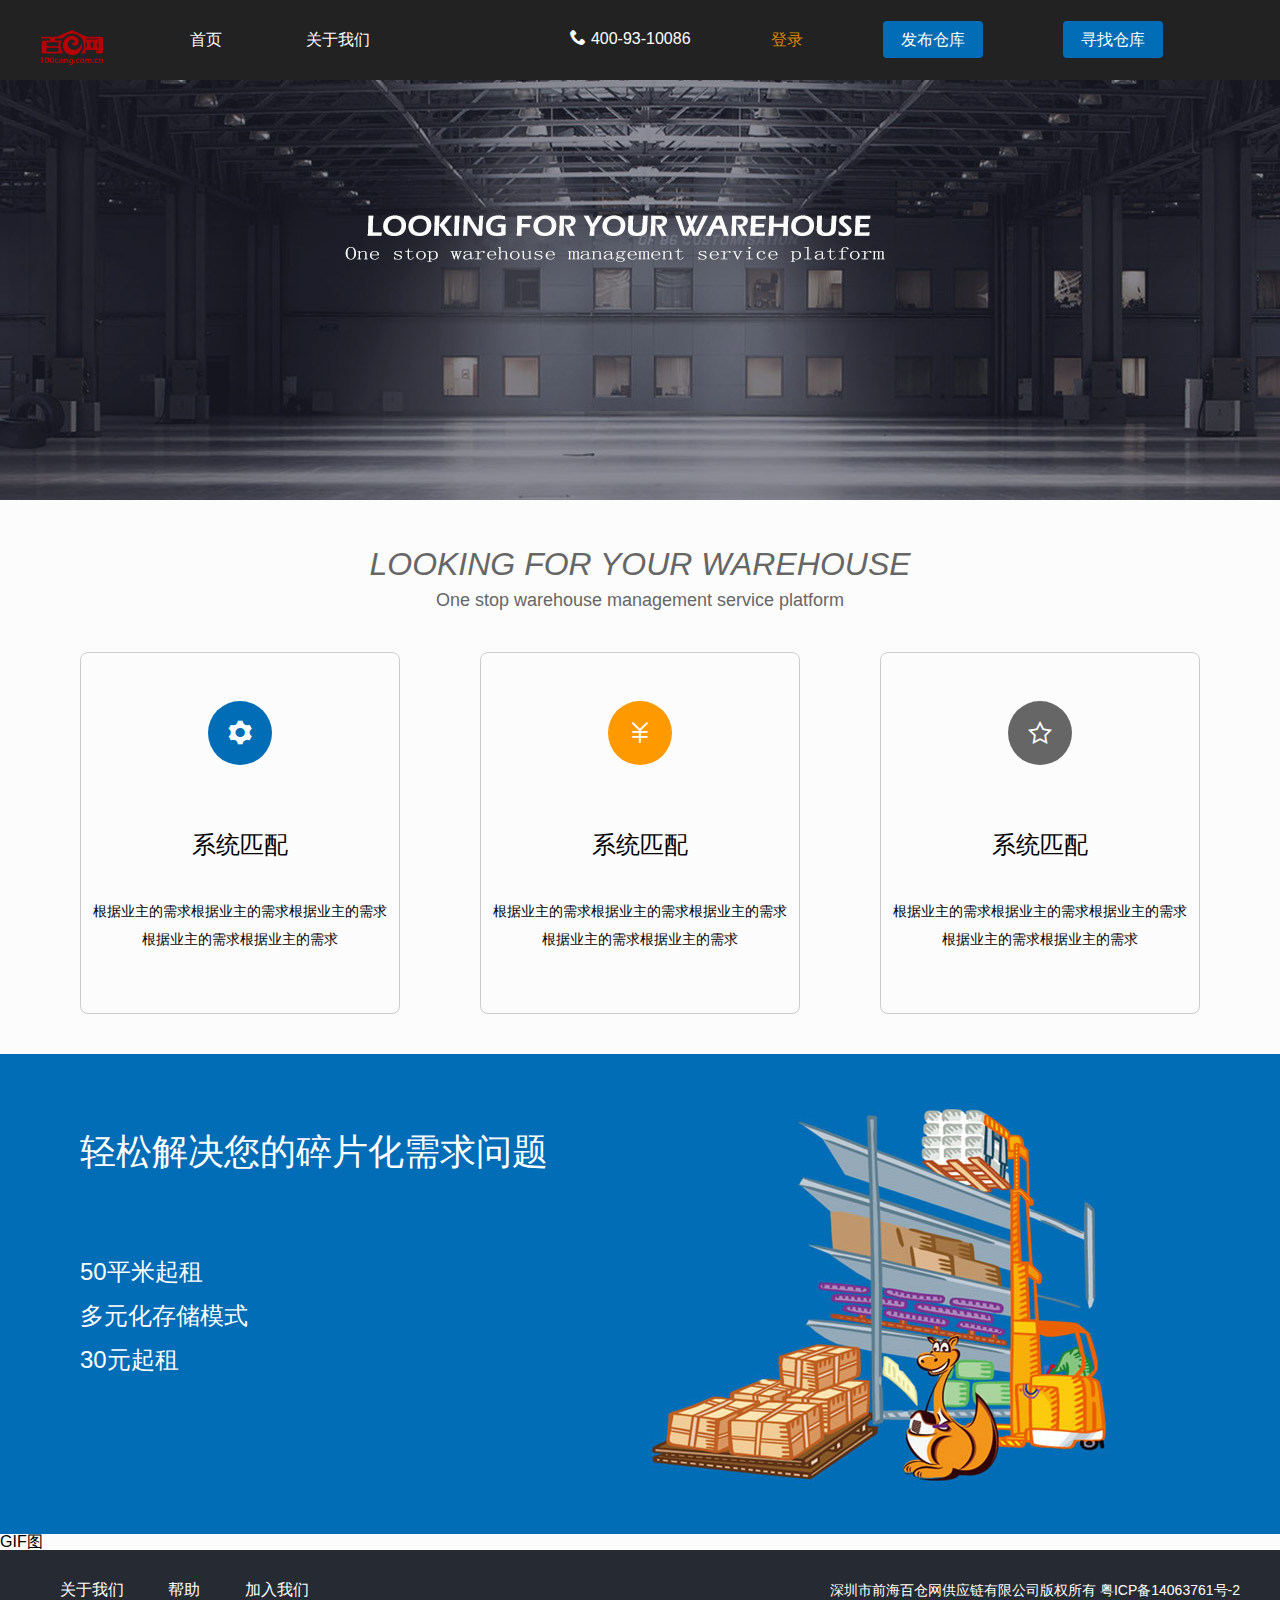
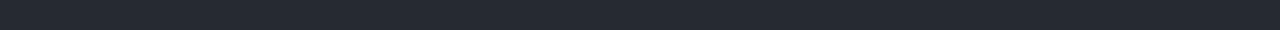
==== html/index.html @ 9ac4fe08 "first commit" ====
<!DOCTYPE html>
<html lang="en">
<head>
    <meta charset="UTF-8">
    <title>Title</title>
    <link rel="stylesheet"  href="../css/reset.css">
    <link rel="stylesheet" href="../css/style.css">
    <link rel="stylesheet" href="../css/font.css">
</head>
<body>
    <div class="header height80 clearfix">
        <div class="headerBox">
            <div class="header_logo fl">
                <a href="index.html">
                    <img src="../images/logo.png">
                </a>
            </div>
            <div class="header_nav fl">
                <a class="header_nav_index" href="index.html">首页</a>
                <a class="header_nav_about" href="about.html">关于我们</a>
            </div>
            <div class="header_phone fl">
                <i class="icon-phone"></i>
                <span>400-93-10086</span>
            </div>
            <div class="header_login fl">
                <a class="header_loginBtn" href="#">登录</a>
            </div>
            <div class="header_publish fl">
                <a class="header_publishBtn" href="#">发布仓库</a>
            </div>
            <div class="header_search fl">
                <a class="header_searchBtn" href="search.html">寻找仓库</a>
            </div>
        </div>
    </div>

    <div class="banner">banner</div>

    <div class="looking">
        <p class="looking_big">LOOKING FOR YOUR WAREHOUSE</p>
        <P class="looking_small">One stop warehouse management service platform</P>
    </div>

    <div class="three_special clearfix">
        <ul class="threeUl">
            <li class="threeLi fl">
                <p class="three_icon three_icon_cog">
                    <i class="icon-cog"></i>
                </p>
                <p class="three_title">系统匹配</p>
                <p class="three_detail">根据业主的需求根据业主的需求根据业主的需求根据业主的需求根据业主的需求</p>
            </li>
            <li class="threeLi fl">
                <p class="three_icon three_icon-money">
                    <i class="icon-money"></i>
                </p>
                <p class="three_title">系统匹配</p>
                <p class="three_detail">根据业主的需求根据业主的需求根据业主的需求根据业主的需求根据业主的需求</p>
            </li>
            <li class="threeLi fl">
                <p class="three_icon three_icon_star-empty">
                    <i class="icon-star-empty"></i>
                </p>
                <p class="three_title">系统匹配</p>
                <p class="three_detail">根据业主的需求根据业主的需求根据业主的需求根据业主的需求根据业主的需求</p>
            </li>
        </ul>
    </div>

    <div class="solve clearfix">
        <div class="solveBox">
            <div class="solveText fl">
                <p class="solveBox_big">轻松解决您的碎片化需求问题</p>
                <p class="solveBox_small">50平米起租</p>
                <p class="solveBox_small">多元化存储模式</p>
                <p class="solveBox_small">30元起租</p>
            </div>
            <div class="solveImg fr">
                <img src="../images/slove.jpg">
            </div>
        </div>

    </div>

    <div class="connect">GIF图</div>

    <div class="footer">
        <div class="footerBox">
            <a class="footerBox_about" href="#">关于我们</a>
            <a class="footerBox_help" href="#">帮助</a>
            <a class="footerBox_join" href="#">加入我们</a>
            <p class="footer_copyRight fr">深圳市前海百仓网供应链有限公司版权所有&nbsp;粤ICP备14063761号-2</p>
        </div>
    </div>
    <script type="text/javascript" src="../js/require.js" data-main="../js/main"></script>
</body>
</html>
---- css/style.css ----
/*  header样式  */
.header{background:#222222; font-size:16px; color:#fff;}
.headerBox{width:1200px; overflow:hidden; margin:0 auto;}
.header div a,.header div{ line-height:80px;}
.header_nav_index,.header_nav_about{ padding:0 40px;color:#fff;}
div.header_phone{ margin-top:27px; margin-left: 160px; height:24px; line-height:24px;color:#fff;}
.header_login{ margin-left: 80px;}
.header_loginBtn{color:#da8407;}
.header_publish{ margin: 0 80px;}
.header_publishBtn,.header_searchBtn{ padding:10px 18px; background: #006db6; border-radius:4px;color:#fff;}


/*footer*/
.footer{background: #262a32;}
.footerBox{width:1200px; overflow: hidden; margin: 0 auto;height:80px;line-height:80px;}
.footerBox_about,.footerBox_help,.footerBox_join{ padding: 0 20px; color:#fff;}
.footer_copyRight{color:#fff; font-size:14px;}

/*首页*/
/*banner*/
.banner{height:480px; background:#ccc;}

.looking_big{ margin-top:40px; line-height:48px;font-size:32px;text-align:center; font-style:italic; color:#666;}
.looking_small{ line-height:24px;font-size:18px;text-align:center; color:#666; font-weight:lighter;}
.three_special{width:1200px; margin:40px auto;}
.threeLi{ width:318px; height:360px; margin:0 40px; border-radius:8px; border:1px solid #ccc;}
.three_icon{ width:64px;height:64px; margin: 48px auto;  border-radius:50%;}
.three_icon_cog{background: #006db6;}
.three_icon-money{background: #ff9900}
.three_icon_star-empty{background: #666}
.three_icon i{display:block;text-align:center; line-height:64px;font-size:24px; color:#fff;}
.three_title{font-size:24px; text-align: center; line-height:64px;}
.three_detail{padding:20px 10px;font-size:14px; text-align: center; line-height:28px;}
.solve{ height:480px; background:#006db6;}
.solveBox{ width:1200px; height:480px; margin:0 auto; color:#fff;}
.solveBox_big{ padding:80px 40px; font-size:36px;}
.solveBox_small{ padding:10px 40px; font-size:24px;}
.solveText{width:600px;}
.solveImg{width:600px;}

/*搜索仓库*/
.banner{ position:relative; left: 50%; height:420px; background: url("../images/banner-search.jpg") no-repeat; margin-left: -960px;}
.bannerBox{ width:1200px; margin:0 auto;}
/*.bannerBox_bigTitle{padding-top:100px; text-align:center; font-size:36px; line-height:64px; color:#fff; font-weight:700; font-style:italic;}*/
.searchImg{width:1098px; height:340px; margin: 80px auto;}
.whMap{width:1200px; margin: 40px auto;}
.whMap_title{ margin:40px auto;padding-top:40px;text-align: center;font-size:32px;}
.gradient{width:60px; padding-left:140px; padding-top:20px;}
.gradient_bar{ margin-left:18px;}
.gradient p{text-align: center; line-height:32px;}
.mapBox{width:1000px;}
#container{margin-left: 150px; padding-top: 10px; padding-left: 10px;background: white; width: 650px; height: 530px;}

/*用户中心*/
.userBox{width:1200px; margin:0 auto;}
.userMenu{ position: fixed; top:130px; width:240px; border-radius:4px; background: #323232; color:#ff9900}
.userMenu_title{font-size:18px;}
.accordion-item{ background: #2a2a2a;}
.accordion-item a{ display: block; color:#fff;}
.userContent{width:920px;height:1800px;}
---- css/font.css ----
@font-face {
  font-family: 'bcw';
  src:  url('../fonts/bcw.eot?rut2qr');
  src:  url('../fonts/bcw.eot?rut2qr#iefix') format('embedded-opentype'),
    url('../fonts/bcw.ttf?rut2qr') format('truetype'),
    url('../fonts/bcw.woff?rut2qr') format('woff'),
    url('../fonts/bcw.svg?rut2qr#bcw') format('svg');
  font-weight: normal;
  font-style: normal;
}

[class^="icon-"], [class*=" icon-"] {
  /* use !important to prevent issues with browser extensions that change fonts */
  font-family: 'bcw' !important;
  speak: none;
  font-style: normal;
  font-weight: normal;
  font-variant: normal;
  text-transform: none;
  line-height: 1;

  /* Better Font Rendering =========== */
  -webkit-font-smoothing: antialiased;
  -moz-osx-font-smoothing: grayscale;
}

.icon-money:before {
  content: "\e900";
}
.icon-arrow-down:before {
  content: "\e901";
}
.icon-phone:before {
  content: "\e942";
}
.icon-location:before {
  content: "\e947";
}
.icon-search:before {
  content: "\e986";
}
.icon-cog:before {
  content: "\e994";
}
.icon-star-empty:before {
  content: "\e9d7";
}
.icon-circle-right:before {
  content: "\ea42";
}
.icon-circle-left:before {
  content: "\ea44";
}
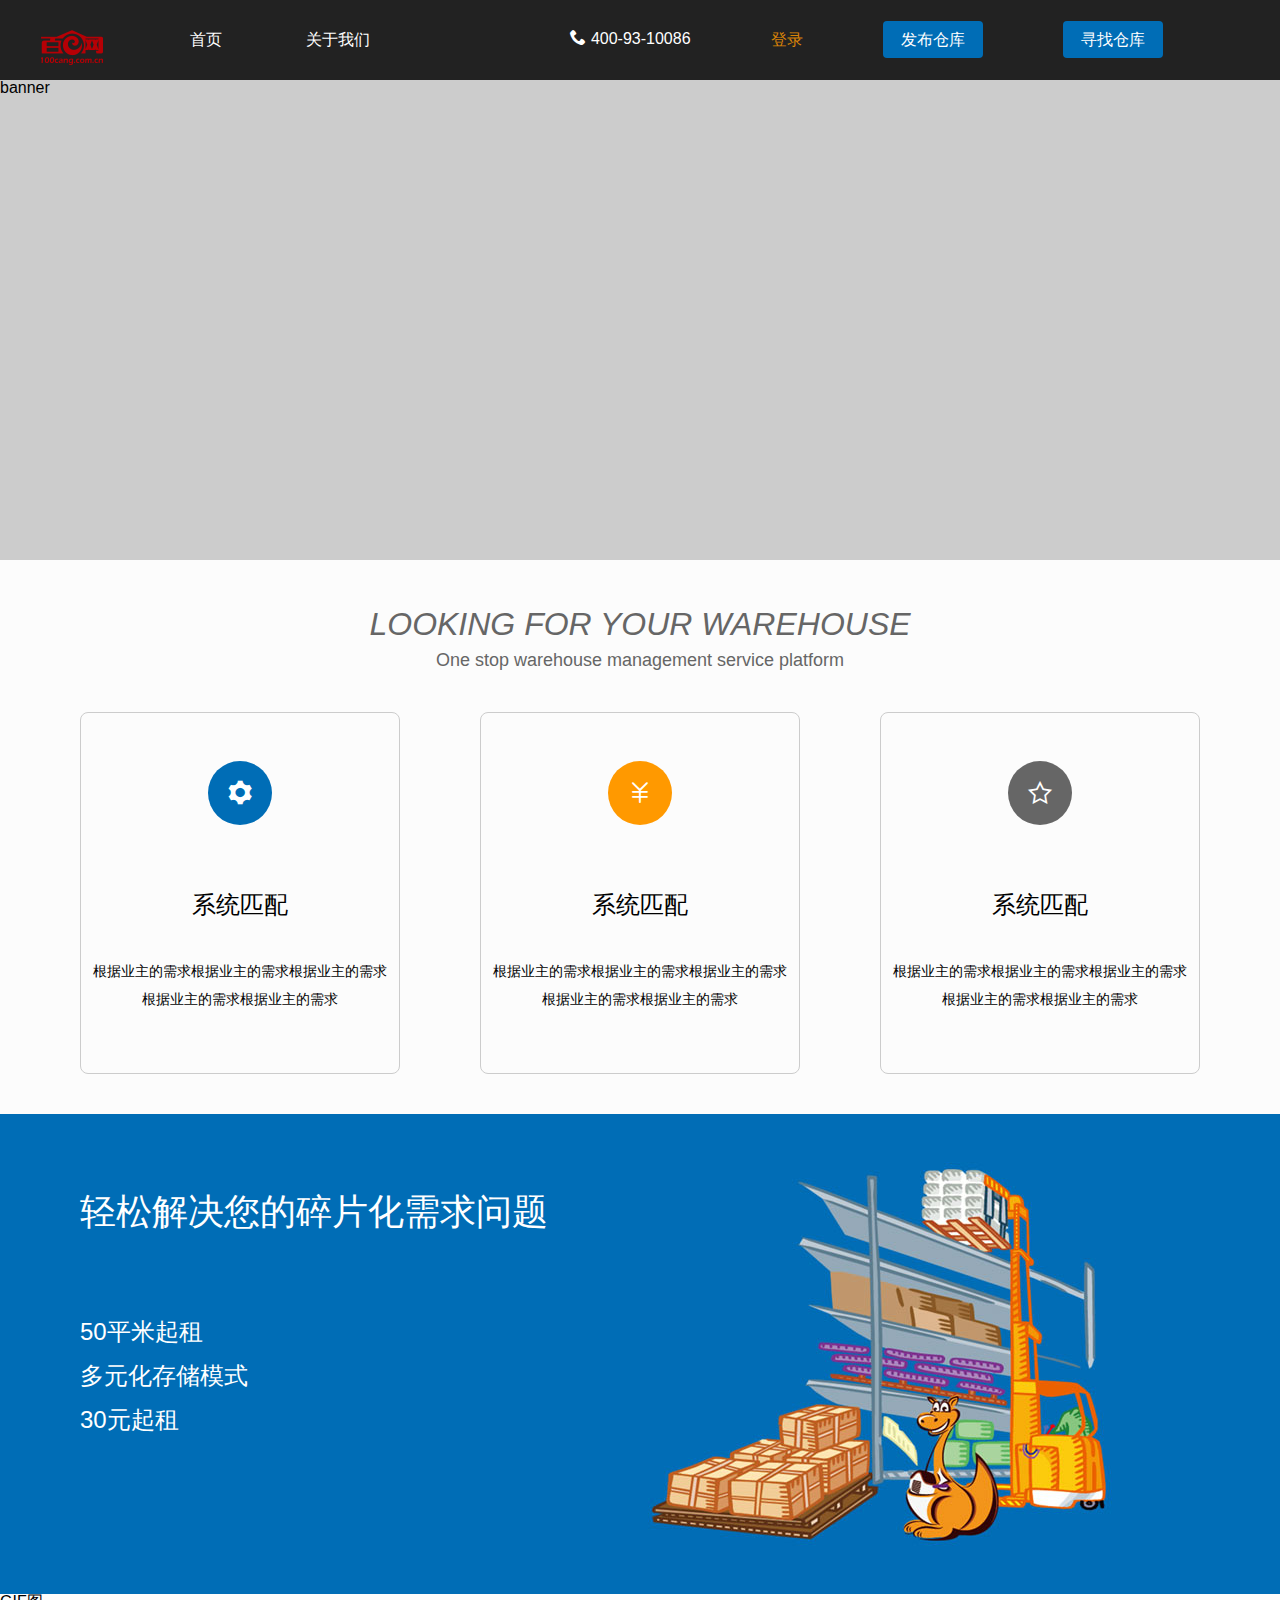
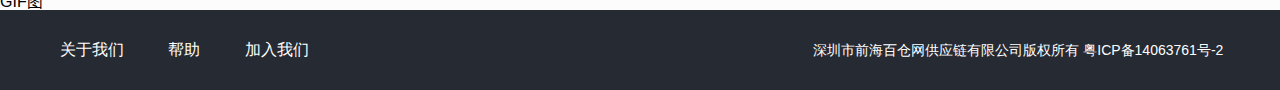
==== commit aed4e5eb: "first commit" ====
--- a/html/index.html
+++ b/html/index.html
@@ -6,6 +6,9 @@
     <link rel="stylesheet"  href="../css/reset.css">
     <link rel="stylesheet" href="../css/style.css">
     <link rel="stylesheet" href="../css/font.css">
+    <!--[if IE]>
+    <script src="http://libs.baidu.com/html5shiv/3.7/html5shiv.min.js"></script>
+    <![endif]-->
 </head>
 <body>
     <div class="header height80 clearfix">
@@ -90,7 +93,7 @@
             <a class="footerBox_about" href="#">关于我们</a>
             <a class="footerBox_help" href="#">帮助</a>
             <a class="footerBox_join" href="#">加入我们</a>
-            <p class="footer_copyRight fr">深圳市前海百仓网供应链有限公司版权所有&nbsp;粤ICP备14063761号-2</p>
+            <p class="footer_copyRight">深圳市前海百仓网供应链有限公司版权所有&nbsp;粤ICP备14063761号-2</p>
         </div>
     </div>
     <script type="text/javascript" src="../js/require.js" data-main="../js/main"></script>
--- a/css/style.css
+++ b/css/style.css
@@ -14,7 +14,7 @@
 .footer{background: #262a32;}
 .footerBox{width:1200px; overflow: hidden; margin: 0 auto;height:80px;line-height:80px;}
 .footerBox_about,.footerBox_help,.footerBox_join{ padding: 0 20px; color:#fff;}
-.footer_copyRight{color:#fff; font-size:14px;}
+.footer_copyRight{display: inline;padding-left: 480px;color:#fff; font-size:14px;}
 
 /*首页*/
 /*banner*/
@@ -39,9 +39,11 @@
 .solveImg{width:600px;}
 
 /*搜索仓库*/
-.banner{ position:relative; left: 50%; height:420px; background: url("../images/banner-search.jpg") no-repeat; margin-left: -960px;}
-.bannerBox{ width:1200px; margin:0 auto;}
+.banner_search{height:420px; background: url("../images/banner-search.jpg") no-repeat center center;}
+.bannerBox{ width:1200px; margin:0 auto; overflow: hidden;}
 /*.bannerBox_bigTitle{padding-top:100px; text-align:center; font-size:36px; line-height:64px; color:#fff; font-weight:700; font-style:italic;}*/
+.selectBox{width:1000px; margin: 0 auto; margin-top: 240px;}
+/*.selectBox div{display: inline-block;}*/
 .searchImg{width:1098px; height:340px; margin: 80px auto;}
 .whMap{width:1200px; margin: 40px auto;}
 .whMap_title{ margin:40px auto;padding-top:40px;text-align: center;font-size:32px;}
@@ -52,9 +54,13 @@
 #container{margin-left: 150px; padding-top: 10px; padding-left: 10px;background: white; width: 650px; height: 530px;}
 
 /*用户中心*/
-.userBox{width:1200px; margin:0 auto;}
-.userMenu{ position: fixed; top:130px; width:240px; border-radius:4px; background: #323232; color:#ff9900}
-.userMenu_title{font-size:18px;}
+.userBox{width:1200px; margin:50px auto;}
+.userMenu{ position: fixed; top:130px; width:240px;padding-bottom: 40px; border-radius:4px; background: #323232; color:#ff9900}
+.userMenu_title{height:120px;line-height:120px; text-align:center; font-size:24px;}
 .accordion-item{ background: #2a2a2a;}
-.accordion-item a{ display: block; color:#fff;}
-.userContent{width:920px;height:1800px;}+.accordion-item a{ display: block;height:32px; line-height: 32px; text-align: center; color:#fff;}
+#accordion h3{height:48px; line-height:48px; text-align: center; font-size: 18px;}
+#accordion h3 span{ padding-left: 10px;}
+.ui-accordion-header-active{color:#fff; }
+.userContent{width:920px;height:1800px;}
+.userContent_title{height:64px; border-radius:4px;line-height:64px; padding-left:20px; font-size: 24px; background: #fff;color:#ff9900;}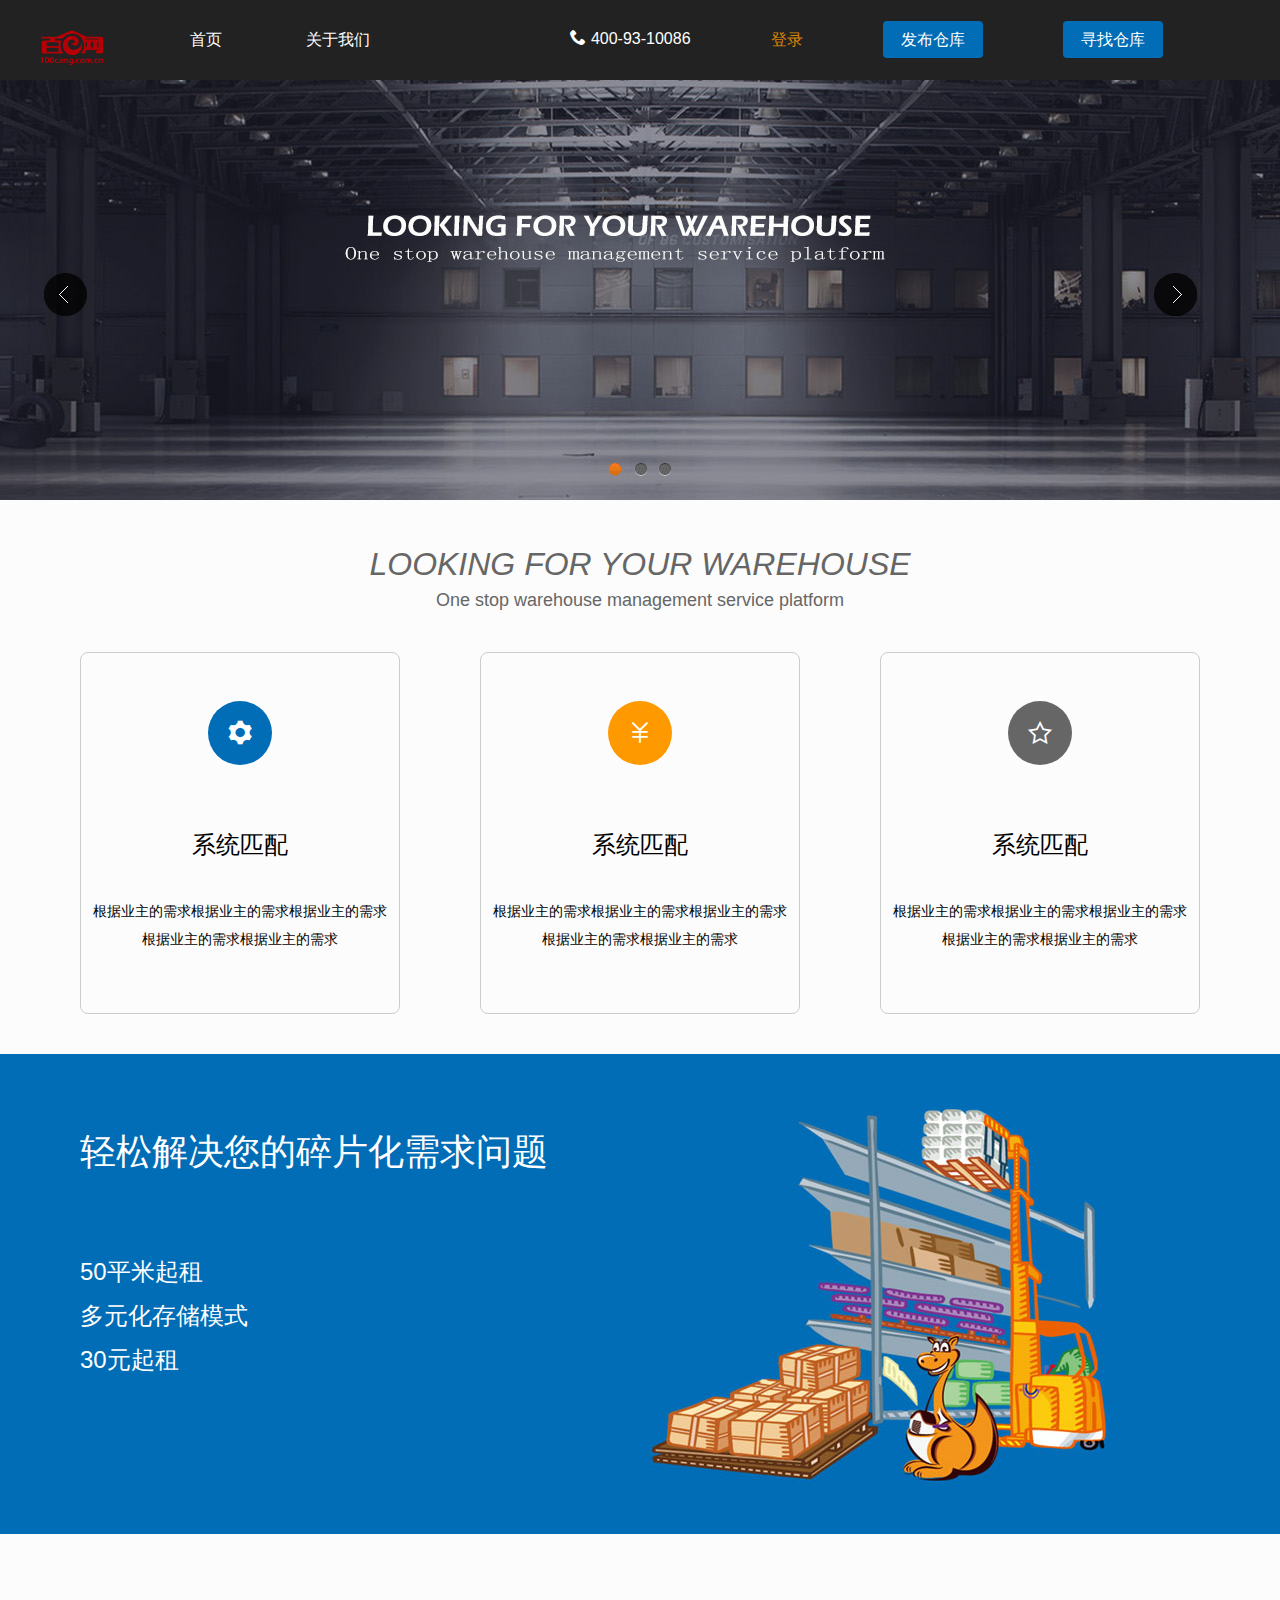
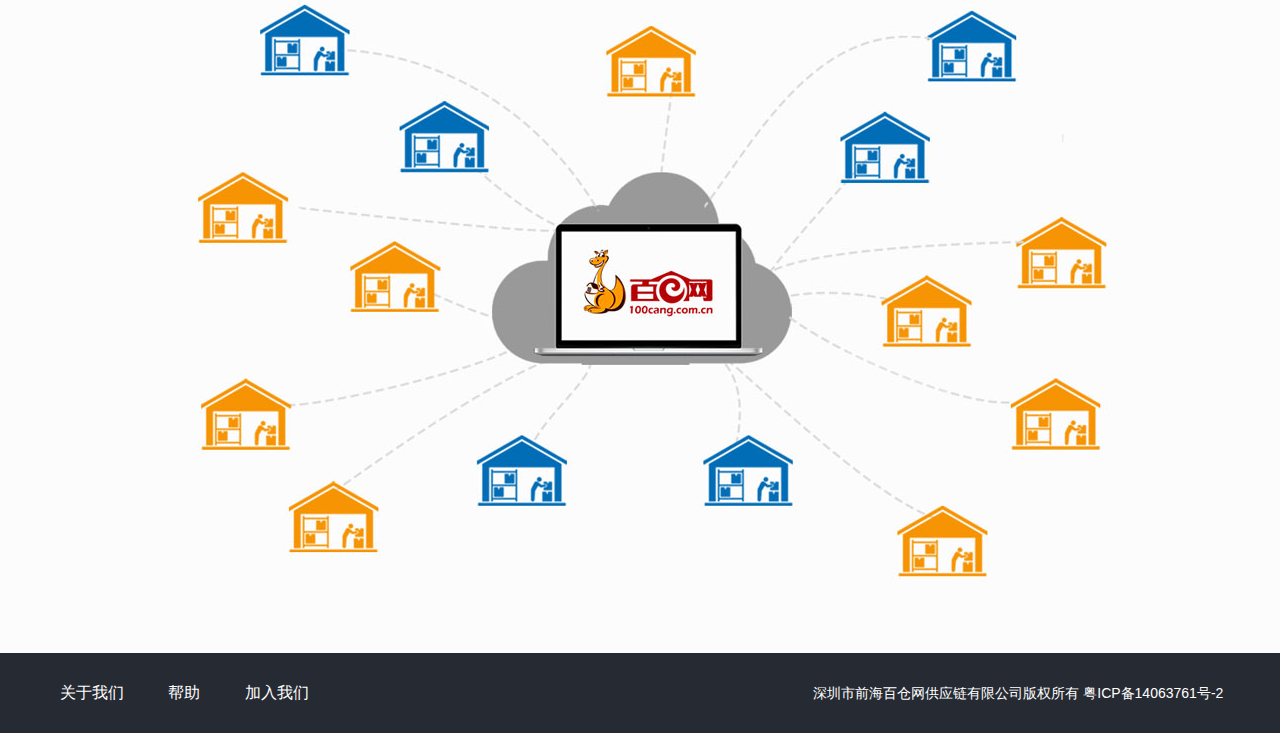
==== commit e92db76d: "second commit" ====
--- a/html/index.html
+++ b/html/index.html
@@ -38,7 +38,13 @@
         </div>
     </div>
 
-    <div class="banner">banner</div>
+    <div class="flexslider">
+        <ul class="slides" >
+            <li style="background:url(../images/banner-search.jpg) 50% 0 no-repeat;"><a href="#"></a></li>
+            <li style="background:url(../images/banner-search.jpg) 50% 0 no-repeat;"><a href="#"></a></li>
+            <li style="background:url(../images/banner-search.jpg) 50% 0 no-repeat;"><a href="#"></a></li>
+        </ul>
+    </div>
 
     <div class="looking">
         <p class="looking_big">LOOKING FOR YOUR WAREHOUSE</p>
@@ -86,7 +92,9 @@
 
     </div>
 
-    <div class="connect">GIF图</div>
+    <div class="connect">
+        <img src="../images/connect_bg.jpg">
+    </div>
 
     <div class="footer">
         <div class="footerBox">
@@ -96,6 +104,16 @@
             <p class="footer_copyRight">深圳市前海百仓网供应链有限公司版权所有&nbsp;粤ICP备14063761号-2</p>
         </div>
     </div>
-    <script type="text/javascript" src="../js/require.js" data-main="../js/main"></script>
+    <script type="text/javascript" src="../js/jquery.min.js"></script>
+    <script type="text/javascript" src="../js/jquery.flexslider-min.js"></script>
+    <script type="text/javascript">
+        $(document).ready(function(){
+            $('.flexslider').flexslider({
+                directionNav: true,
+                pauseOnAction: false
+            });
+        });
+    </script>
+    <!--<script type="text/javascript" src="../js/require.js" data-main="../js/main"></script>-->
 </body>
 </html>--- a/css/style.css
+++ b/css/style.css
@@ -9,7 +9,6 @@
 .header_publish{ margin: 0 80px;}
 .header_publishBtn,.header_searchBtn{ padding:10px 18px; background: #006db6; border-radius:4px;color:#fff;}
 
-
 /*footer*/
 .footer{background: #262a32;}
 .footerBox{width:1200px; overflow: hidden; margin: 0 auto;height:80px;line-height:80px;}
@@ -18,7 +17,18 @@
 
 /*首页*/
 /*banner*/
-.banner{height:480px; background:#ccc;}
+.flexslider{position:relative;height:420px;overflow:hidden;background:url(../images/loading.gif) 50% no-repeat;}
+.slides{position:relative;z-index:1; padding:0;}
+.slides li{height:420px;}
+.slides li a{display: block; width:100%; height:100%;}
+.flex-control-nav{position:absolute;bottom:20px;z-index:2;width:100%;text-align:center; padding:0;}
+.flex-control-nav li{display:inline-block;width:14px;height:14px;margin:0 5px;*display:inline;zoom:1;}
+.flex-control-nav a{display:inline-block;width:14px;height:14px;line-height:40px;overflow:hidden;background:url(../images/dot.png) right 0 no-repeat;cursor:pointer;}
+.flex-control-nav .flex-active{background-position:0 0;}
+.flex-direction-nav{position:absolute;z-index:3;width:100%;top:45%;}
+.flex-direction-nav li a{display:block;width:50px;height:50px;overflow:hidden;cursor:pointer;position:absolute;}
+.flex-direction-nav li a.flex-prev{left:40px;background:url(../images/prev.png) center center no-repeat;}
+.flex-direction-nav li a.flex-next{right:80px;background:url(../images/next.png) center center no-repeat;}
 
 .looking_big{ margin-top:40px; line-height:48px;font-size:32px;text-align:center; font-style:italic; color:#666;}
 .looking_small{ line-height:24px;font-size:18px;text-align:center; color:#666; font-weight:lighter;}
@@ -37,13 +47,34 @@
 .solveBox_small{ padding:10px 40px; font-size:24px;}
 .solveText{width:600px;}
 .solveImg{width:600px;}
+.connect{width:1000px; margin:40px auto;}
 
 /*搜索仓库*/
 .banner_search{height:420px; background: url("../images/banner-search.jpg") no-repeat center center;}
 .bannerBox{ width:1200px; margin:0 auto; overflow: hidden;}
 /*.bannerBox_bigTitle{padding-top:100px; text-align:center; font-size:36px; line-height:64px; color:#fff; font-weight:700; font-style:italic;}*/
 .selectBox{width:1000px; margin: 0 auto; margin-top: 240px;}
-/*.selectBox div{display: inline-block;}*/
+/*货品种类下拉框样式*/
+/*.kind{ margin-right: 17px;}*/
+/*#dropdown,#selectArea{width:100px; margin:50px auto; position:relative;}*/
+/*.input_select,.input_select2{width:70px; height:30px; line-height:30px; padding-left:4px; padding-right:30px; border:1px solid #cfcfcf; border-radius:4px; color:#666; font-size:12px;cursor:pointer; }*/
+/*#dropdown ul{width:104px; background:#fff; margin-top:-1px; border:1px solid #3B88C4; position:absolute; display:none;max-height:121px;overflow-x:hidden;overflow-y:auto;}*/
+/*#dropdown ul li{height:24px; line-height:24px; text-indent:10px}*/
+/*#dropdown ul li a{display:block; height:24px; font-size:12px; color:#666; text-decoration:none}*/
+/*#dropdown ul li a:hover{background:#ffffe1;}*/
+/*.input_arrow{top:14px;}*/
+/*.selectArea_box{ position: absolute;top:33px; left:0; z-index: 10; width:300px; height:300px; background: #fff; display: none;}*/
+
+.kind,.selectArea,.map{position: relative; width:150px;height:30px; margin-right: 20px;border-radius:4px; background: #fff; color:#666;}
+.input_select{ display: block;width:120px; height:30px; line-height:30px; padding-left:4px; padding-right:30px;border-radius:4px; color:#666; font-size:12px;cursor:pointer;}
+.input_arrow{ position: absolute; top:13px;right:10px;}
+.modalbox{ position: relative; padding:10px; margin-bottom: 40px;}
+.checkbox-item,.checkbox-item3{ display:inline-block; margin: 10px; padding: 6px;border:1px solid #fff; font-size:14px; color:#666; cursor:pointer;}
+.select{border:1px solid #f69402; color:#f69402;}
+.submit-kind,.submit-area{position:absolute;  bottom:20px; left:50%; margin-left:-50px;width:80px; height: 32px; border-radius:4px; line-height:32px; text-align: center; color:#fff; background: #f69402;cursor:pointer;}
+.condition_searchBtn{width:102px;height:32px; border-radius:4px; background: #f69402; cursor:pointer;}
+.condition_searchBtn a{ display: block; line-height:34px; text-align:center; font-size:18px;color:#fff;}
+
 .searchImg{width:1098px; height:340px; margin: 80px auto;}
 .whMap{width:1200px; margin: 40px auto;}
 .whMap_title{ margin:40px auto;padding-top:40px;text-align: center;font-size:32px;}
@@ -53,6 +84,9 @@
 .mapBox{width:1000px;}
 #container{margin-left: 150px; padding-top: 10px; padding-left: 10px;background: white; width: 650px; height: 530px;}
 
+/*搜索列表*/
+.search_content{width:1200px; margin:0 auto; background: #fff;}
+.conditionBox{width:1100px; margin-left:50px; border:1px solid #ccc; background: #fafafa;}
 /*用户中心*/
 .userBox{width:1200px; margin:50px auto;}
 .userMenu{ position: fixed; top:130px; width:240px;padding-bottom: 40px; border-radius:4px; background: #323232; color:#ff9900}
